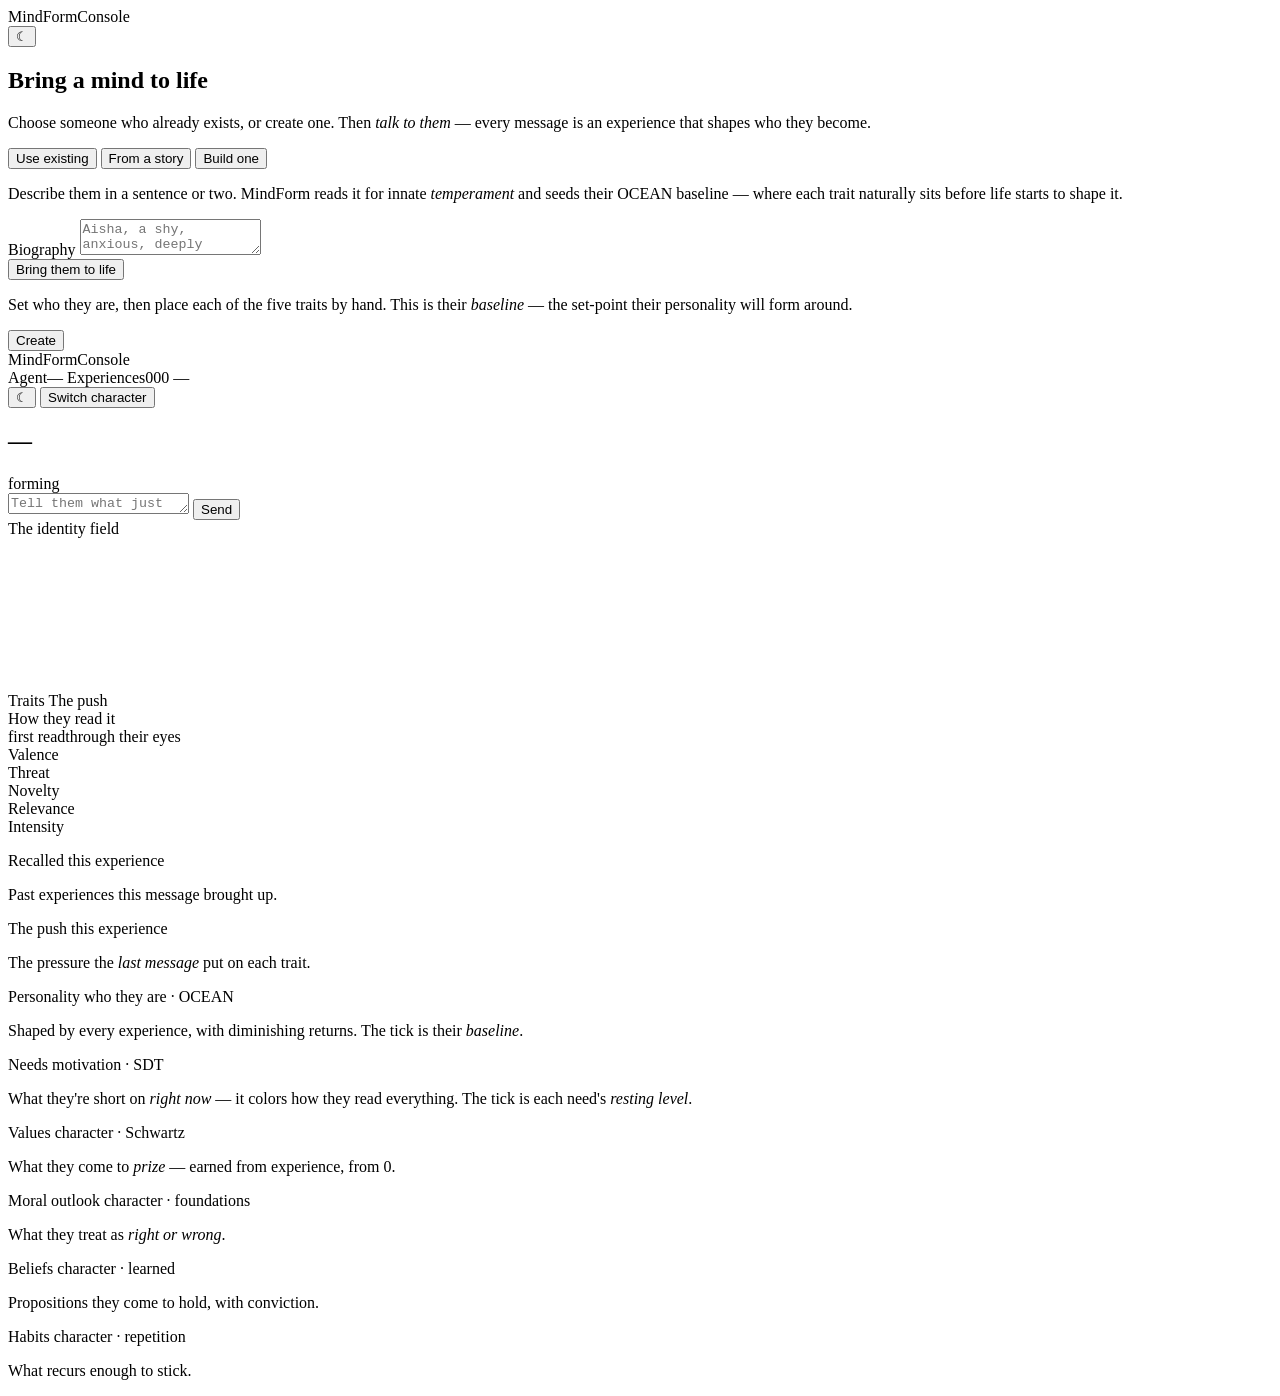
==== web/static/index.html @ 8b45f37b "Motivation & Drives (Slice 1): SDT need-homeostat seeded by values Adds the third personality layer " ====
<!DOCTYPE html>
<html lang="en">
<head>
<meta charset="UTF-8" />
<meta name="viewport" content="width=device-width, initial-scale=1.0" />
<title>MindForm Console — talk to a forming mind</title>
<meta name="description" content="Pick or create a character, then talk to it and watch its five OCEAN traits form, experience by experience." />
<link rel="icon" href="data:image/svg+xml,%3Csvg xmlns='http://www.w3.org/2000/svg' viewBox='0 0 32 32'%3E%3Crect width='32' height='32' rx='8' fill='%231A0E2E'/%3E%3Ccircle cx='16' cy='16' r='6' fill='%23F0386B'/%3E%3C/svg%3E" />
<script>
  /* Set the theme before first paint (mirrors the handoff boot script). */
  (function () {
    try {
      var t = localStorage.getItem('theme');
      if (t !== 'dark' && t !== 'light') t = 'dark';
      document.documentElement.setAttribute('data-theme', t);
    } catch (e) { document.documentElement.setAttribute('data-theme', 'dark'); }
  })();
</script>
<link rel="preconnect" href="https://fonts.googleapis.com" />
<link rel="preconnect" href="https://fonts.gstatic.com" crossorigin />
<link href="https://fonts.googleapis.com/css2?family=Instrument+Serif:ital@0;1&family=Newsreader:ital,opsz,wght@0,6..72,300;0,6..72,400;0,6..72,500;1,6..72,400&family=JetBrains+Mono:wght@300;400;500&display=swap" rel="stylesheet" />
<link rel="stylesheet" href="/css/console.css" />
</head>
<body>

<!-- ============================ START SCREEN ============================ -->
<section id="start" class="start">
  <header class="head">
    <span class="brand"><span class="brand-dot"></span>MindForm<span class="brand-chip">Console</span></span>
    <div class="head-actions">
      <button class="ghost-btn icon-btn" id="start-theme" aria-label="Toggle theme">☾</button>
    </div>
  </header>

  <div class="start-scroll">
    <div class="start-inner">
      <div class="start-hero">
        <h1>Bring a mind to life</h1>
        <p>Choose someone who already exists, or create one. Then <em>talk to them</em> —
           every message is an experience that shapes who they become.</p>
      </div>

      <div class="tabs" id="start-tabs">
        <button class="tab active" data-tab="existing">Use existing</button>
        <button class="tab" data-tab="genesis">From a story</button>
        <button class="tab" data-tab="manual">Build one</button>
      </div>

      <!-- Existing roster -->
      <div class="panel active" id="panel-existing">
        <div class="roster" id="roster"></div>
      </div>

      <!-- Genesis: born from a one-line biography -->
      <div class="panel" id="panel-genesis">
        <div class="form-card">
          <p class="form-lead">Describe them in a sentence or two. MindForm reads it for innate
             <em>temperament</em> and seeds their OCEAN baseline — where each trait naturally sits before
             life starts to shape it.</p>
          <div class="field">
            <label for="bio-input">Biography</label>
            <textarea id="bio-input" placeholder="Aisha, a shy, anxious, deeply creative poet who grew up sheltered and sensitive."></textarea>
          </div>
          <div class="form-foot">
            <button class="primary-btn" id="genesis-btn">Bring them to life</button>
            <span class="form-note" id="genesis-note"></span>
          </div>
        </div>
      </div>

      <!-- Manual: identity + OCEAN questionnaire -->
      <div class="panel" id="panel-manual">
        <div class="form-card">
          <p class="form-lead">Set who they are, then place each of the five traits by hand. This is their
             <em>baseline</em> — the set-point their personality will form around.</p>
          <div class="id-grid" id="identity-grid"></div>
          <div class="slider-list" id="slider-list"></div>
          <div class="form-foot">
            <button class="primary-btn" id="manual-btn">Create</button>
            <span class="form-note" id="manual-note"></span>
          </div>
        </div>
      </div>
    </div>
  </div>
</section>

<!-- ============================== COCKPIT =============================== -->
<div id="cockpit" class="cockpit hidden">
  <!-- Header -->
  <header class="head">
    <span class="brand" id="cockpit-brand"><span class="brand-dot"></span>MindForm<span class="brand-chip">Console</span></span>
    <div class="head-status">
      <span class="hs-item"><span class="hs-k">Agent</span><span id="hs-name">—</span></span>
      <span class="hs-sep"></span>
      <span class="hs-item"><span class="hs-k">Experiences</span><span id="hs-turn">000</span></span>
      <span class="hs-sep"></span>
      <span class="hs-mood" id="hs-dominant"><span class="hs-mood-dot"></span><span id="hs-dominant-label">—</span></span>
    </div>
    <div class="head-actions">
      <button class="ghost-btn icon-btn" id="cockpit-theme" aria-label="Toggle theme">☾</button>
      <button class="ghost-btn" id="switch-btn">Switch character</button>
    </div>
  </header>

  <!-- Grid -->
  <div class="grid">
    <!-- Chat -->
    <section class="col chat-col">
      <div class="col-head">
        <div>
          <h2 class="agent-name" id="chat-name">—</h2>
          <p class="agent-tag" id="chat-tagline"></p>
        </div>
        <span class="agent-live"><span class="agent-live-dot"></span>forming</span>
      </div>
      <div class="chat-scroll" id="chat-scroll"></div>
      <div class="composer">
        <div class="suggest-row" id="suggest-row"></div>
        <div class="composer-in">
          <textarea id="chat-input" rows="1" placeholder="Tell them what just happened…"></textarea>
          <button class="send-btn" id="send-btn">Send</button>
        </div>
      </div>
    </section>

    <!-- Orb -->
    <section class="col orb-col">
      <div class="orb-label"><span class="eyebrow">The identity field</span></div>
      <div class="orb-wrap" id="orb-wrap">
        <canvas class="orb-canvas" id="orb-canvas" aria-hidden="true"></canvas>
        <div class="orb-legend">
          <span><span class="lg-dot t-trait"></span>Traits</span>
          <span><span class="lg-dot t-belief"></span>The push</span>
        </div>
        <div id="refl-mount"></div>
      </div>
      <div class="mood-panel">
        <div class="mood-cap">How they read it</div>
        <div class="mood-legend">
          <span class="ml-tick"></span>first read<span class="ml-sep"></span><span class="ml-bar"></span>through their eyes
        </div>
        <div class="mood-meter">
          <span class="mood-meter-l">Valence</span>
          <span class="mood-meter-track"><span class="mood-meter-zero"></span><span class="mood-meter-ghost" id="mood-valence-ghost"></span><span class="mood-meter-fill t-warm" id="mood-valence"></span></span>
          <span class="mood-meter-val" id="mood-valence-val"></span>
        </div>
        <div class="mood-meter">
          <span class="mood-meter-l">Threat</span>
          <span class="mood-meter-track"><span class="mood-meter-zero"></span><span class="mood-meter-ghost" id="mood-threat-ghost"></span><span class="mood-meter-fill t-belief" id="mood-threat"></span></span>
          <span class="mood-meter-val" id="mood-threat-val"></span>
        </div>
        <div class="mood-meter">
          <span class="mood-meter-l">Novelty</span>
          <span class="mood-meter-track"><span class="mood-meter-ghost" id="mood-novelty-ghost"></span><span class="mood-meter-fill t-trait" id="mood-novelty"></span></span>
          <span class="mood-meter-val" id="mood-novelty-val"></span>
        </div>
        <div class="mood-meter">
          <span class="mood-meter-l">Relevance</span>
          <span class="mood-meter-track"><span class="mood-meter-ghost" id="mood-relevance-ghost"></span><span class="mood-meter-fill t-drive" id="mood-relevance"></span></span>
          <span class="mood-meter-val" id="mood-relevance-val"></span>
        </div>
        <div class="mood-meter">
          <span class="mood-meter-l">Intensity</span>
          <span class="mood-meter-track"><span class="mood-meter-fill t-muted" id="mood-intensity"></span></span>
          <span class="mood-meter-val" id="mood-intensity-val"></span>
        </div>
        <p class="lens-line" id="lens-line"></p>
      </div>
    </section>

    <!-- State: the push + OCEAN personality -->
    <section class="col state-col">
      <div class="state-block">
        <div class="block-head">
          <span class="block-title">Recalled</span>
          <span class="block-badge fast">this experience</span>
        </div>
        <p class="block-sub">Past experiences this message brought up.</p>
        <div class="recall-list" id="recall-list"></div>
      </div>
      <div class="state-block">
        <div class="block-head">
          <span class="block-title">The push</span>
          <span class="block-badge fast">this experience</span>
        </div>
        <p class="block-sub">The pressure the <em>last message</em> put on each trait.</p>
        <div class="block-meta" id="push-meta"></div>
        <div class="bars" id="push-bars"></div>
      </div>
      <div class="state-block">
        <div class="block-head">
          <span class="block-title">Personality</span>
          <span class="block-badge slow">who they are · OCEAN</span>
        </div>
        <p class="block-sub">Shaped by every experience, with diminishing returns.
           The tick is their <em>baseline</em>.</p>
        <div class="bars" id="trait-bars"></div>
      </div>
      <div class="state-block">
        <div class="block-head">
          <span class="block-title">Needs</span>
          <span class="block-badge drive">motivation · SDT</span>
        </div>
        <p class="block-sub">What they're short on <em>right now</em> — it colors how they read
           everything. The tick is each need's <em>resting level</em>.</p>
        <div class="bars bars--compact" id="drive-bars"></div>
      </div>
      <div class="state-block">
        <div class="block-head">
          <span class="block-title">Values</span>
          <span class="block-badge char">character · Schwartz</span>
        </div>
        <p class="block-sub">What they come to <em>prize</em> — earned from experience, from 0.</p>
        <div class="bars bars--compact" id="value-bars"></div>
      </div>
      <div class="state-block">
        <div class="block-head">
          <span class="block-title">Moral outlook</span>
          <span class="block-badge char">character · foundations</span>
        </div>
        <p class="block-sub">What they treat as <em>right or wrong</em>.</p>
        <div class="bars bars--compact" id="moral-bars"></div>
      </div>
      <div class="state-block">
        <div class="block-head">
          <span class="block-title">Beliefs</span>
          <span class="block-badge char">character · learned</span>
        </div>
        <p class="block-sub">Propositions they come to hold, with conviction.</p>
        <div class="belief-list" id="belief-list"></div>
      </div>
      <div class="state-block">
        <div class="block-head">
          <span class="block-title">Habits</span>
          <span class="block-badge char">character · repetition</span>
        </div>
        <p class="block-sub">What recurs enough to stick.</p>
        <div class="habit-list" id="habit-list"></div>
      </div>
    </section>
  </div>
</div>

<script src="/js/api.js"></script>
<script src="/js/orb.js"></script>
<script src="/js/console.js"></script>
</body>
</html>
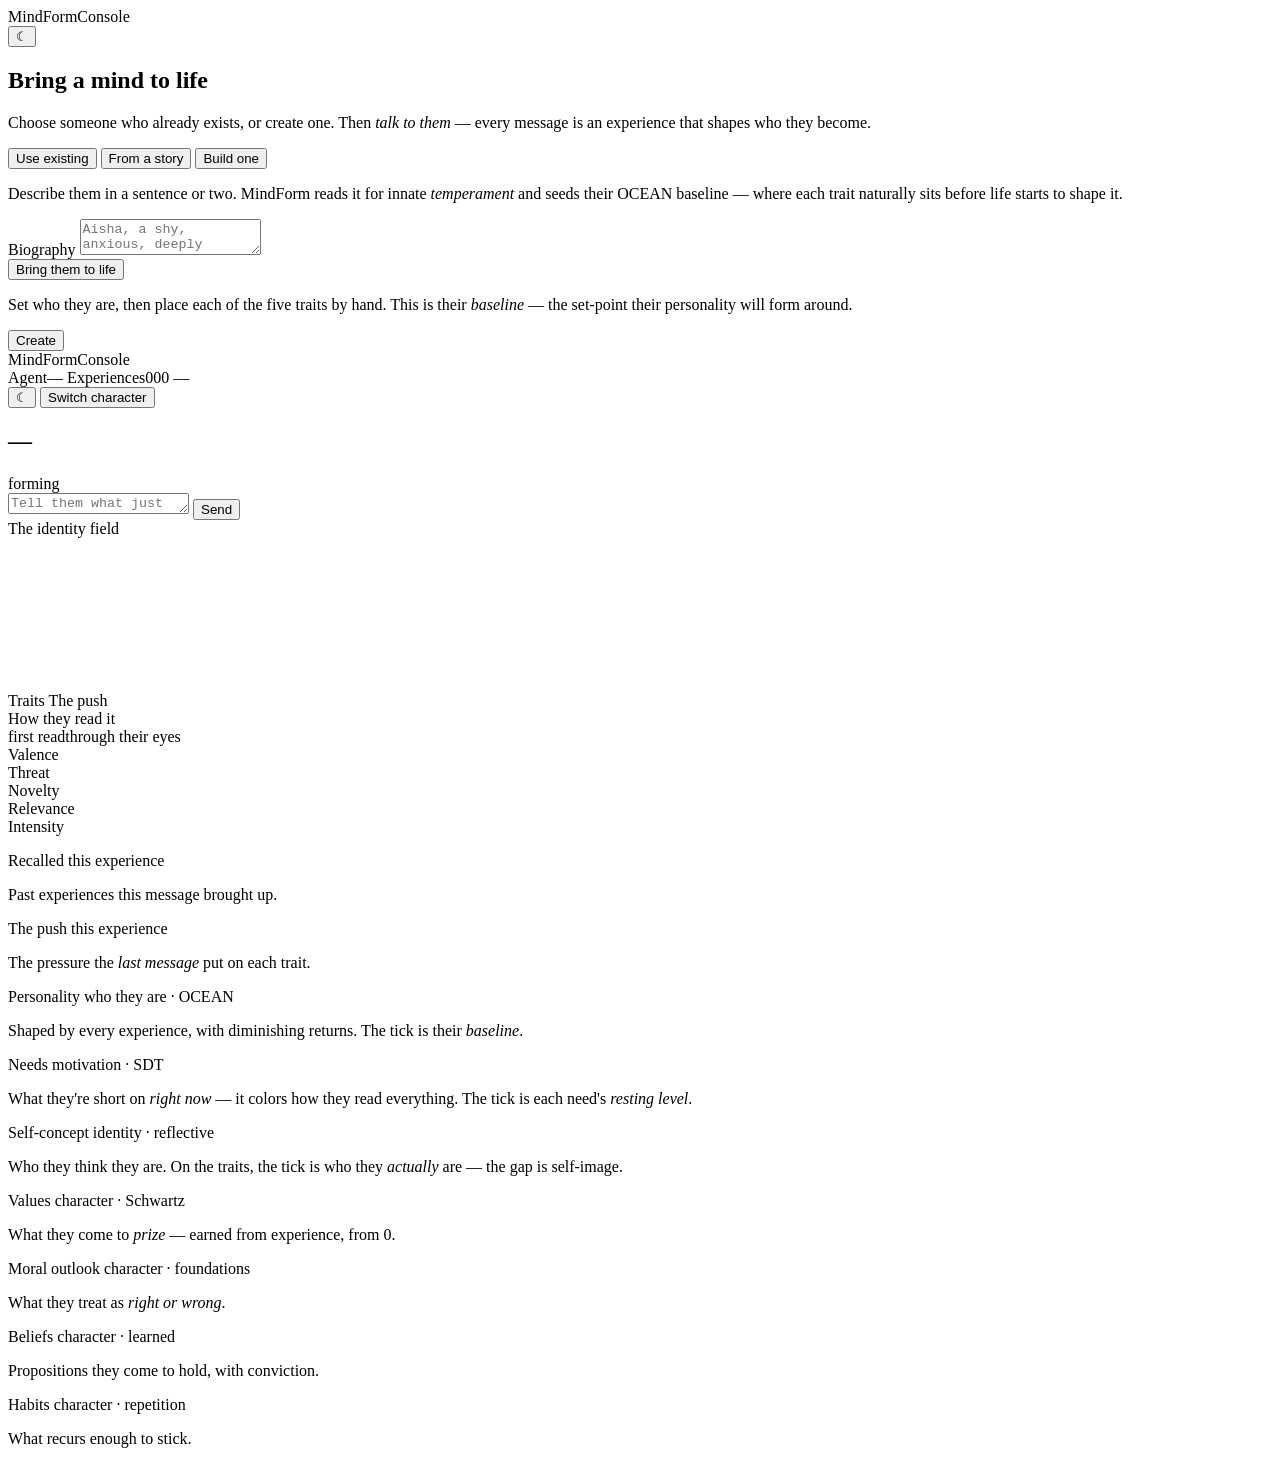
==== commit 58d3564a: "Self-Concept & Identity (Slice 1): the reflective self Adds the fourth personality layer -- the char" ====
--- a/web/static/index.html
+++ b/web/static/index.html
@@ -208,6 +208,15 @@
       </div>
       <div class="state-block">
         <div class="block-head">
+          <span class="block-title">Self-concept</span>
+          <span class="block-badge self">identity · reflective</span>
+        </div>
+        <p class="block-sub">Who they think they are. On the traits, the tick is who they
+           <em>actually</em> are — the gap is self-image.</p>
+        <div class="bars bars--compact" id="self-bars"></div>
+      </div>
+      <div class="state-block">
+        <div class="block-head">
           <span class="block-title">Values</span>
           <span class="block-badge char">character · Schwartz</span>
         </div>
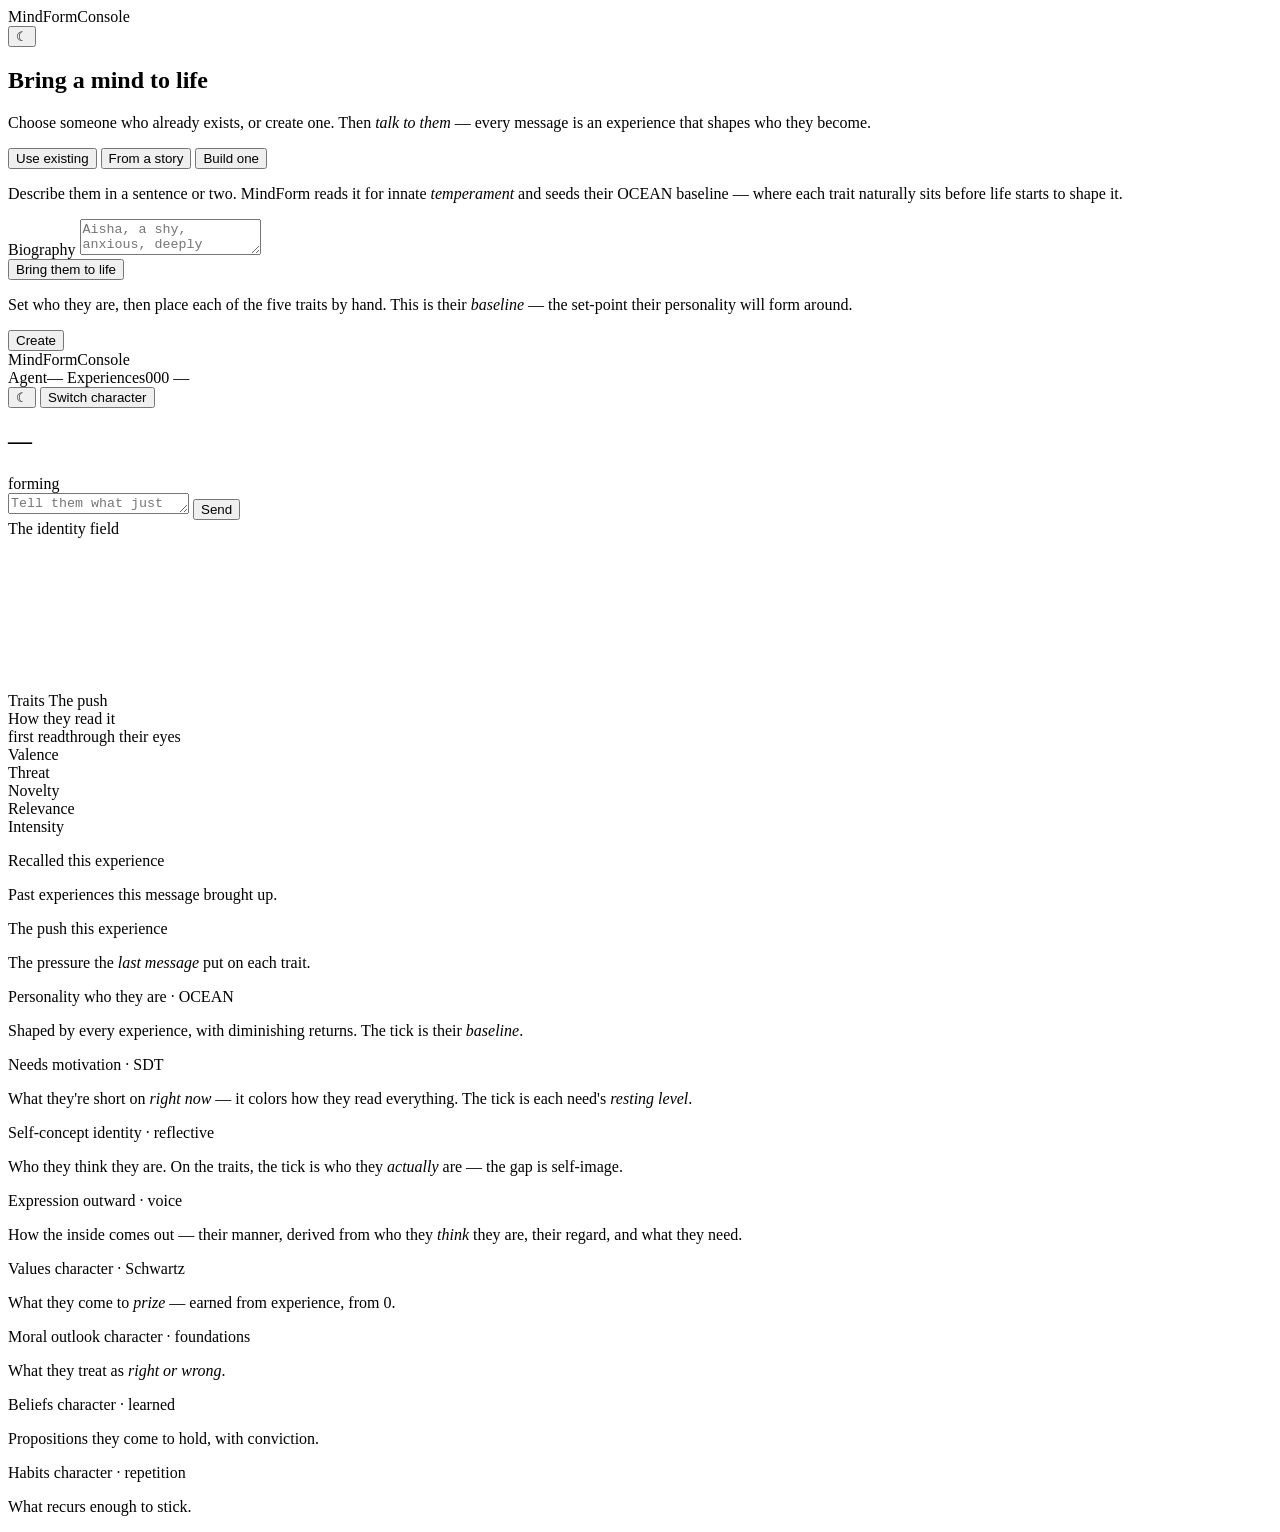
==== commit 94ec79ab: "Social Expression (Slice 1): the outward voice Adds the first OUTPUT-side node -- how the inner stat" ====
--- a/web/static/index.html
+++ b/web/static/index.html
@@ -217,6 +217,16 @@
       </div>
       <div class="state-block">
         <div class="block-head">
+          <span class="block-title">Expression</span>
+          <span class="block-badge voice">outward · voice</span>
+        </div>
+        <p class="block-sub">How the inside comes out — their manner, derived from who they
+           <em>think</em> they are, their regard, and what they need.</p>
+        <div class="block-meta" id="voice-meta"></div>
+        <div class="bars bars--compact" id="voice-bars"></div>
+      </div>
+      <div class="state-block">
+        <div class="block-head">
           <span class="block-title">Values</span>
           <span class="block-badge char">character · Schwartz</span>
         </div>
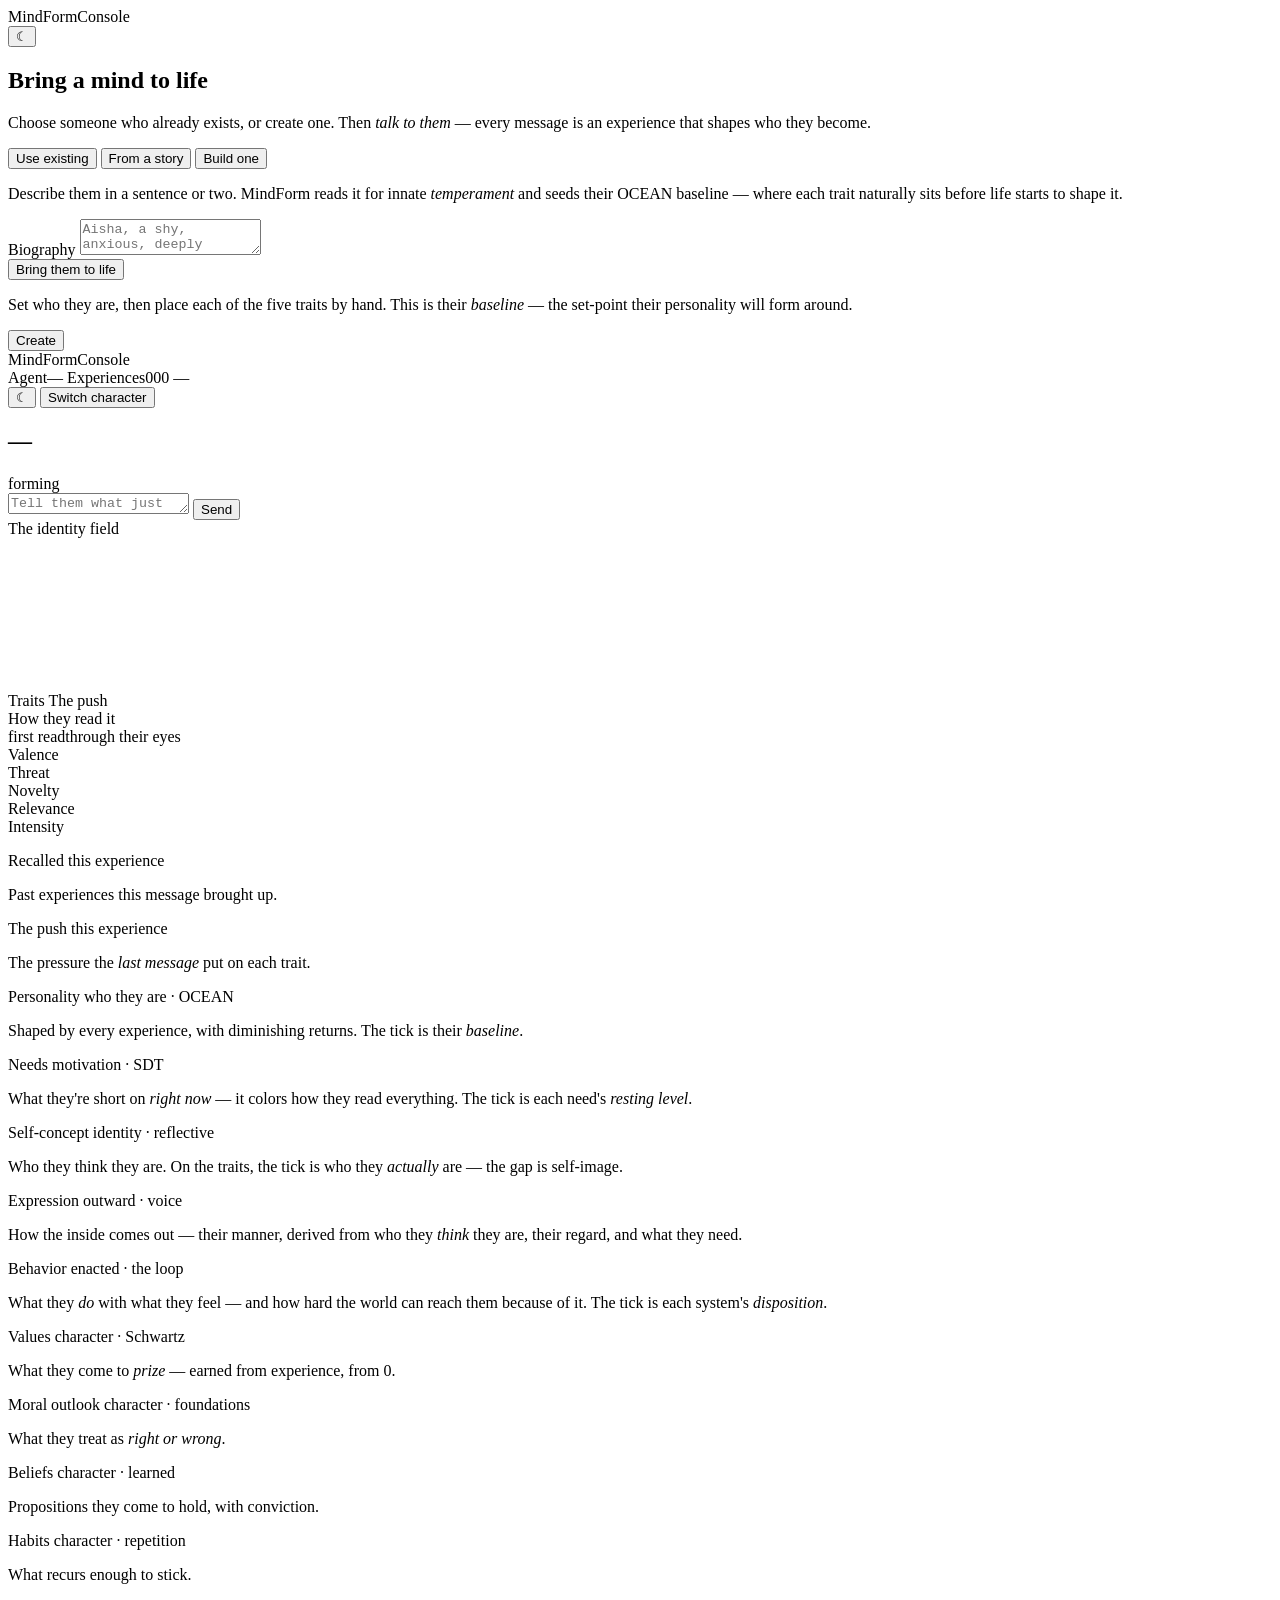
==== commit 6bbfcb42: "Behavior & Life Outcome (Slice 1): the enacted stance -- the loop, closed The last node of the diagr" ====
--- a/web/static/index.html
+++ b/web/static/index.html
@@ -162,7 +162,7 @@
         </div>
         <div class="mood-meter">
           <span class="mood-meter-l">Intensity</span>
-          <span class="mood-meter-track"><span class="mood-meter-fill t-muted" id="mood-intensity"></span></span>
+          <span class="mood-meter-track"><span class="mood-meter-ghost" id="mood-intensity-ghost"></span><span class="mood-meter-fill t-muted" id="mood-intensity"></span></span>
           <span class="mood-meter-val" id="mood-intensity-val"></span>
         </div>
         <p class="lens-line" id="lens-line"></p>
@@ -224,6 +224,16 @@
            <em>think</em> they are, their regard, and what they need.</p>
         <div class="block-meta" id="voice-meta"></div>
         <div class="bars bars--compact" id="voice-bars"></div>
+      </div>
+      <div class="state-block">
+        <div class="block-head">
+          <span class="block-title">Behavior</span>
+          <span class="block-badge behav">enacted · the loop</span>
+        </div>
+        <p class="block-sub">What they <em>do</em> with what they feel — and how hard the world
+           can reach them because of it. The tick is each system's <em>disposition</em>.</p>
+        <div class="block-meta" id="behavior-meta"></div>
+        <div class="bars bars--compact" id="behavior-bars"></div>
       </div>
       <div class="state-block">
         <div class="block-head">
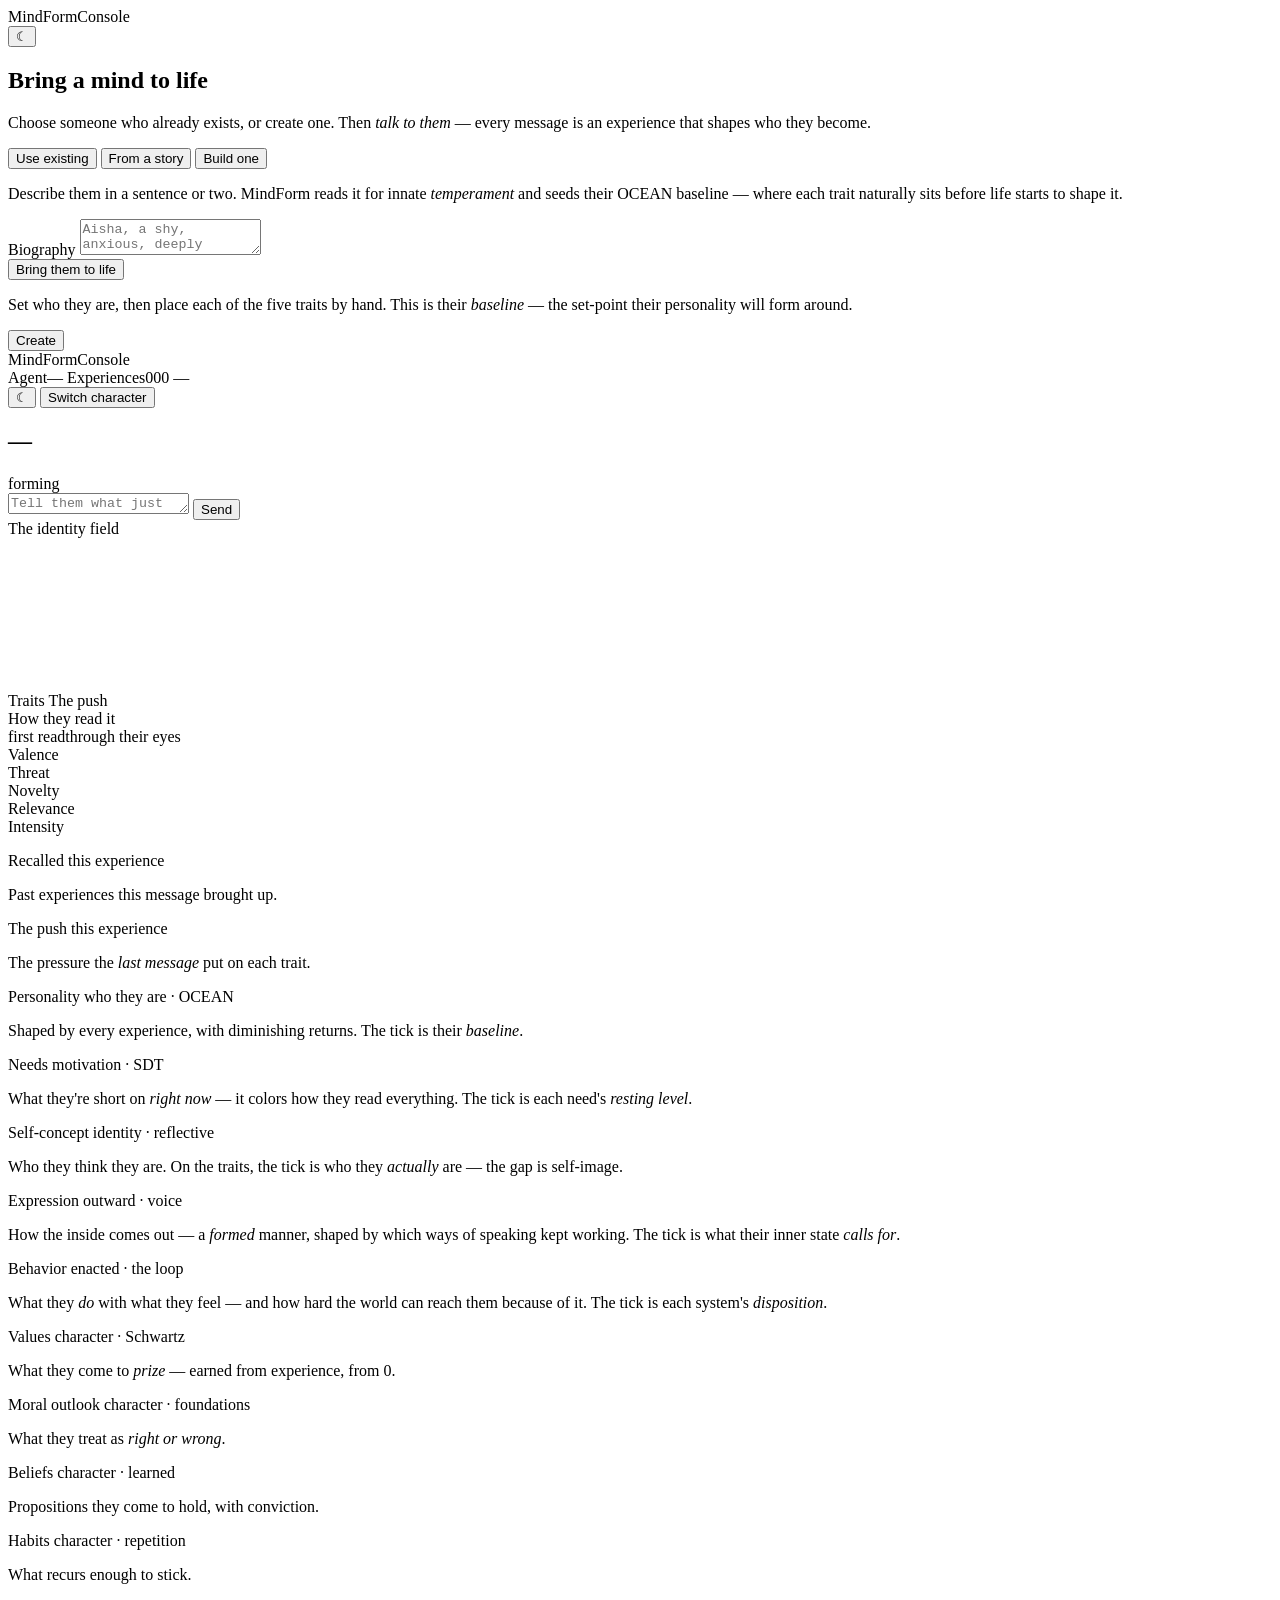
==== commit b093747f: "Social Expression (Slice 2): style as a formed layer, shaped by reception The Slice-1 derivation bec" ====
--- a/web/static/index.html
+++ b/web/static/index.html
@@ -220,8 +220,9 @@
           <span class="block-title">Expression</span>
           <span class="block-badge voice">outward · voice</span>
         </div>
-        <p class="block-sub">How the inside comes out — their manner, derived from who they
-           <em>think</em> they are, their regard, and what they need.</p>
+        <p class="block-sub">How the inside comes out — a <em>formed</em> manner, shaped by
+           which ways of speaking kept working. The tick is what their inner state
+           <em>calls for</em>.</p>
         <div class="block-meta" id="voice-meta"></div>
         <div class="bars bars--compact" id="voice-bars"></div>
       </div>
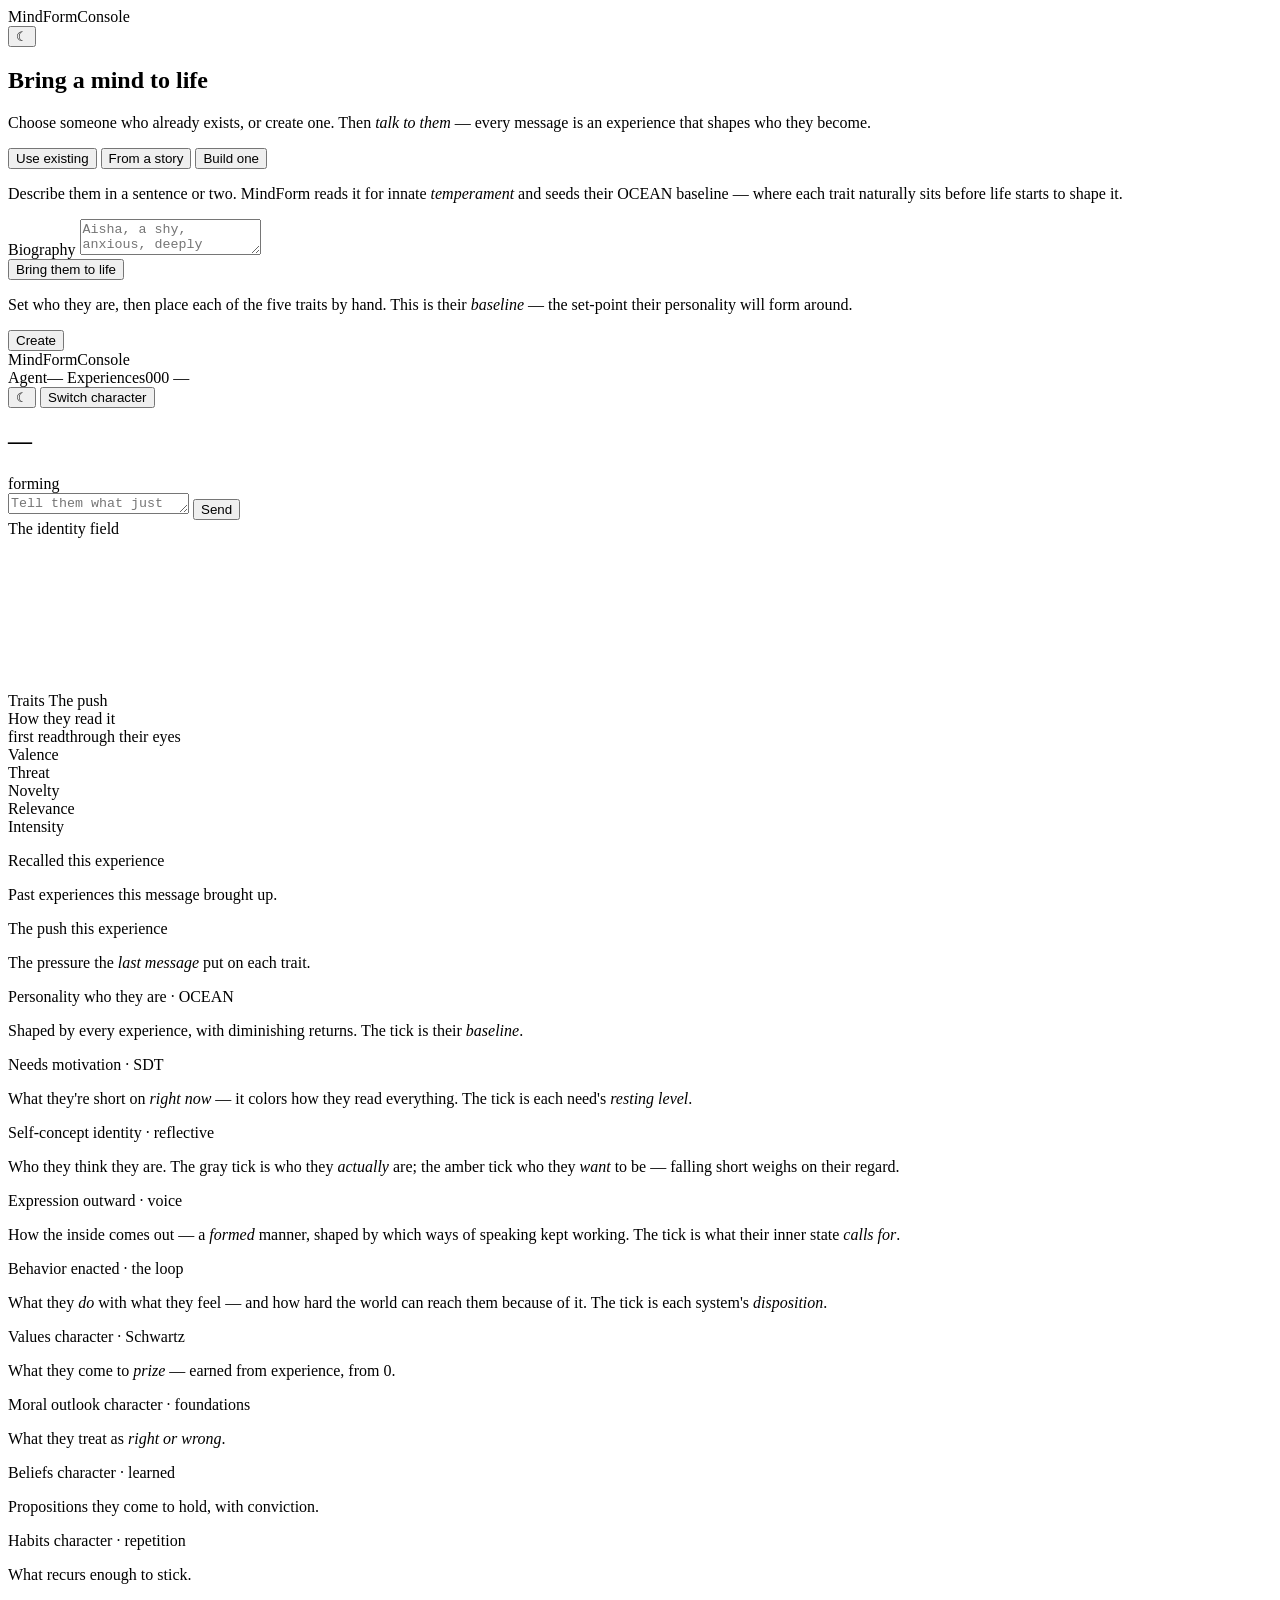
==== commit 2ee43da0: "Self-Concept (Slice 2): the ideal and ought selves (Higgins) Completes the Self-Concept node with se" ====
--- a/web/static/index.html
+++ b/web/static/index.html
@@ -211,8 +211,9 @@
           <span class="block-title">Self-concept</span>
           <span class="block-badge self">identity · reflective</span>
         </div>
-        <p class="block-sub">Who they think they are. On the traits, the tick is who they
-           <em>actually</em> are — the gap is self-image.</p>
+        <p class="block-sub">Who they think they are. The gray tick is who they
+           <em>actually</em> are; the amber tick who they <em>want</em> to be —
+           falling short weighs on their regard.</p>
         <div class="bars bars--compact" id="self-bars"></div>
       </div>
       <div class="state-block">
